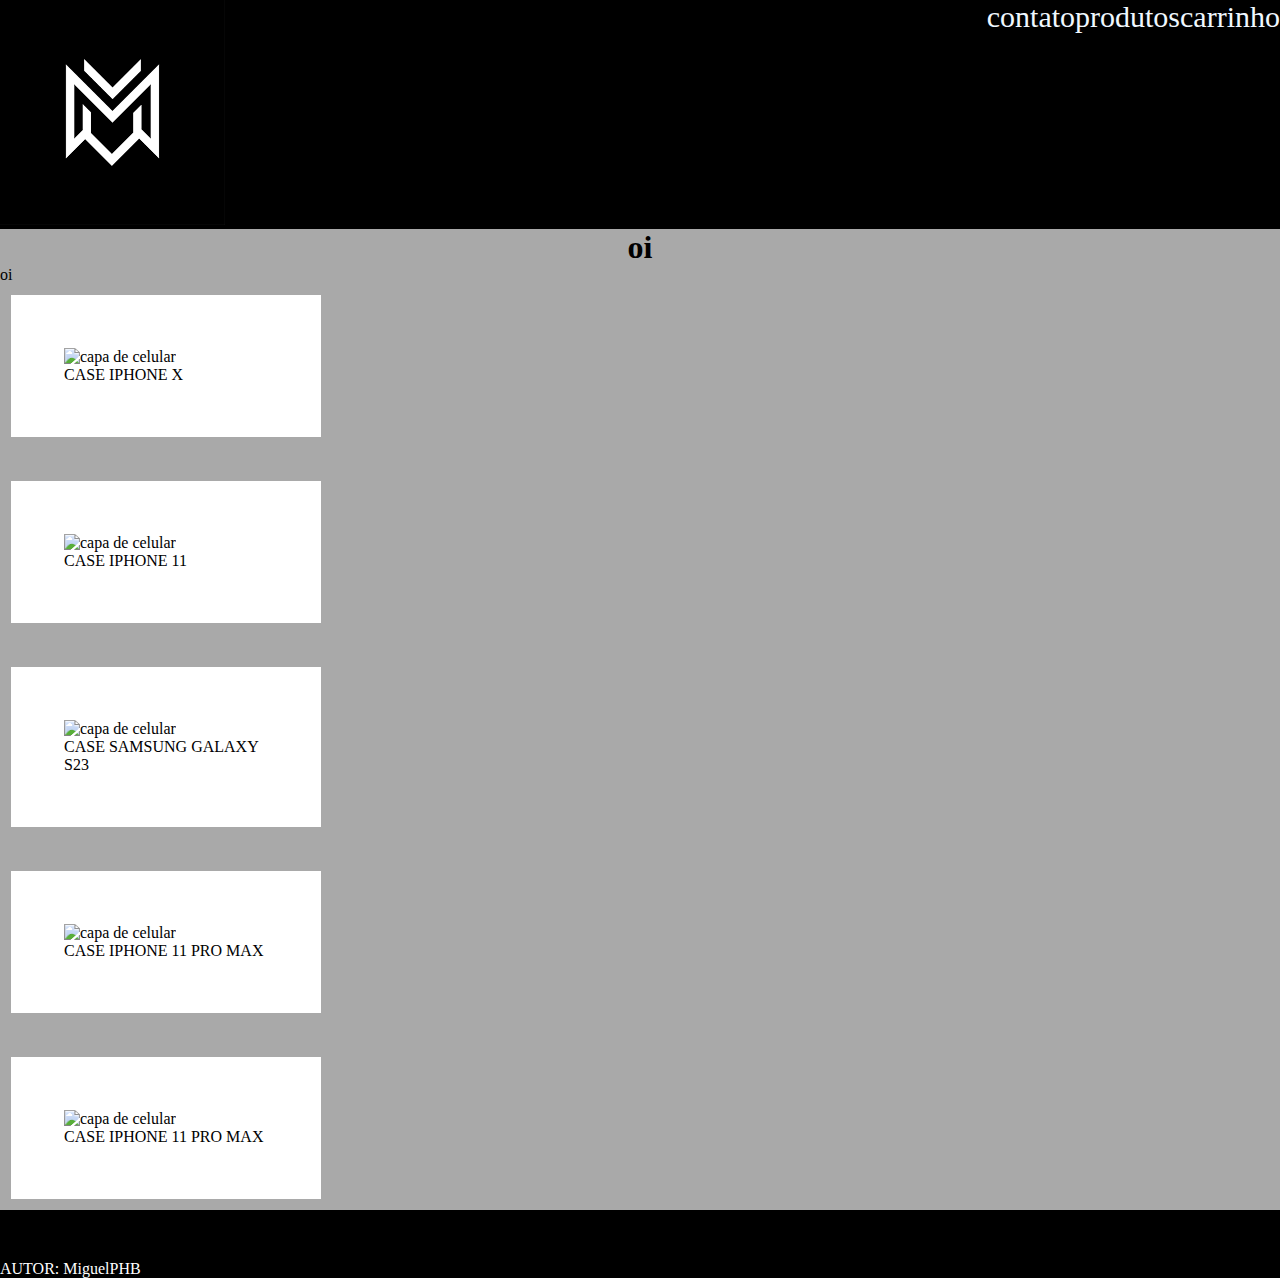
==== index.html @ 0b6e2592 "Varias Atualizações no Site" ====
<!DOCTYPE html>
<html lang="en">
<head>
    <meta charset="UTF-8">
    <meta name="viewport" content="width=device-width, initial-scale=1.0">
    <link rel="stylesheet" href="estilo.css">
    <title>sem rumo</title>
</head>
<body>
   <header class="cabecalho">
    <nav class="navegacao">
    <a href="index.html"><img src="logo.png" alt="logo da loja"></a>

    <ul class="menu">
        <li ><a href="contato.html">contato</li></a>
        <li><a href="produtos.html">produtos</li></a>
        <li><a href="carrinho.html">carrinho</li></a>
    </ul>
    </nav>
   </header>
   <main>
    <h1 class="titulo">oi</h1>
    <p>oi</p>

    <div class="grade">
    <article class="produto">
        <img src="capa1.jpg" alt="capa de celular">
        <p>CASE IPHONE X</p>       
    </article>   

    <article class="produto">
        <img src="capa2.webp" alt="capa de celular">
        <p>CASE IPHONE 11</p>   
    </article>   

    <article class="produto">
        <img src="capa3.webp" alt="capa de celular">
        <p>CASE SAMSUNG GALAXY S23</p>   
    </article>   

    <article class="produto">
        <img src="capa4.png" alt="capa de celular"> 
        <p>CASE IPHONE 11 PRO MAX</p>     
    </article>

    <article class="produto">
        <img src="capa5.jpg" alt="capa de celular">
        <p>CASE IPHONE 11 PRO MAX</p>      
    </article>
    </div>
   </main>
   <footer class="rodape">
    <p>AUTOR: MiguelPHB </p>
   </footer>
</body>
</html>
---- estilo.css ----
*{
    box-sizing: border-box;
    margin: 0;
}
body{
    background-color: darkgray;
}
/* MOD - CABEÇALHO*/
.cabecalho{
    background-color: rgb(0, 0, 0);
}
/* MOD - NAVEGAÇÃO*/
.navegacao{
    margin-right: auto;
    display: flex;
}
/* MOD - LISTA*/
ul{
    list-style: none;
    margin-left: auto;
    font-size: 30px;
    display: flex;
}
ul a{
    text-decoration: none;
    color: aliceblue;
}
/* MOD - TITULO*/
.titulo{
    text-align: center;
}
/* MOD - MENU*/

/* MOD - MAIN*/

/* MOD - GRADE*/
.grade{
    display: grid;
    gap: 22px;
}
.grade img{
    width: 100%;
}
/* MOD - PRODUTOS*/
.produto{
    padding: 53px;
    background-color: #ffffff;
    margin-left: auto;
    margin-right: auto;
    width: 310px;
    margin: 11px;
    
}
.produto:hover{
    background-color: rgb(209, 209, 209);
}
/* MOD - RODAPE*/
.rodape{
    background-color: black;
    color: white;
    padding-top: 50px;
}
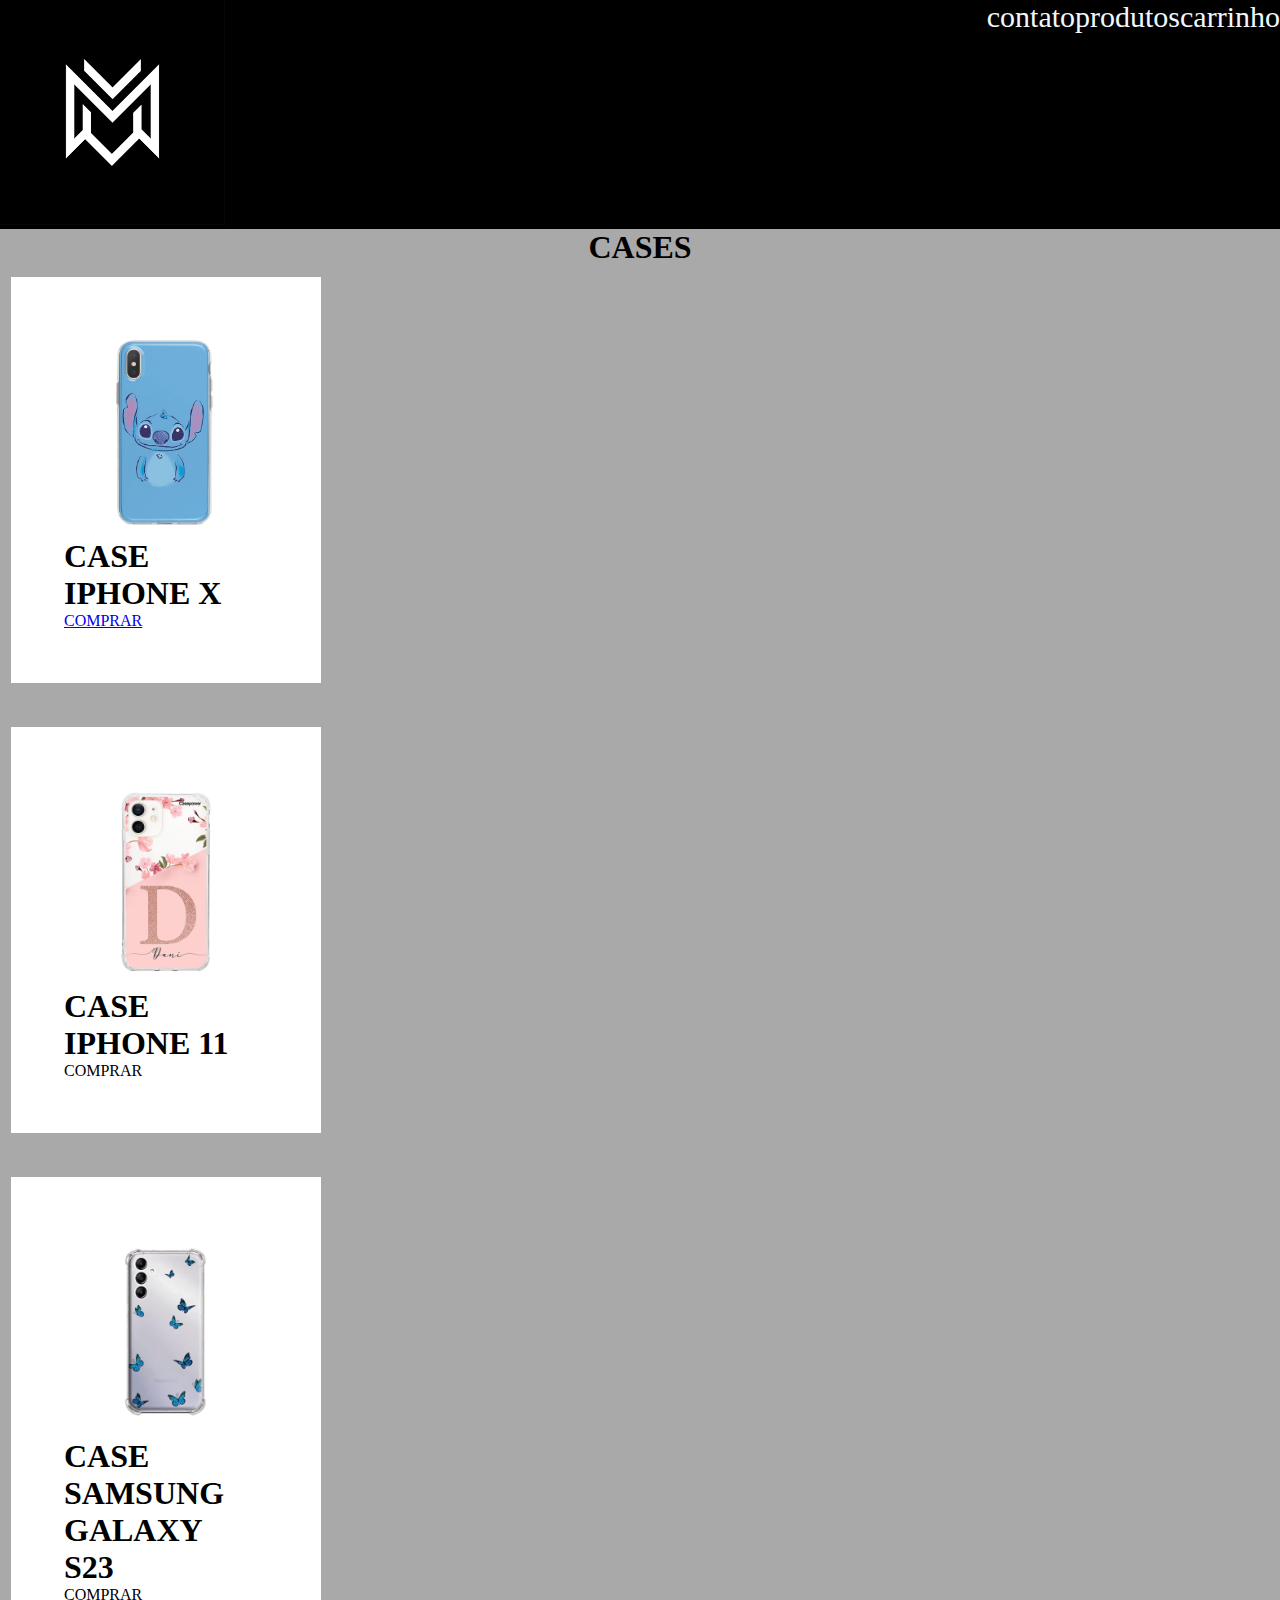
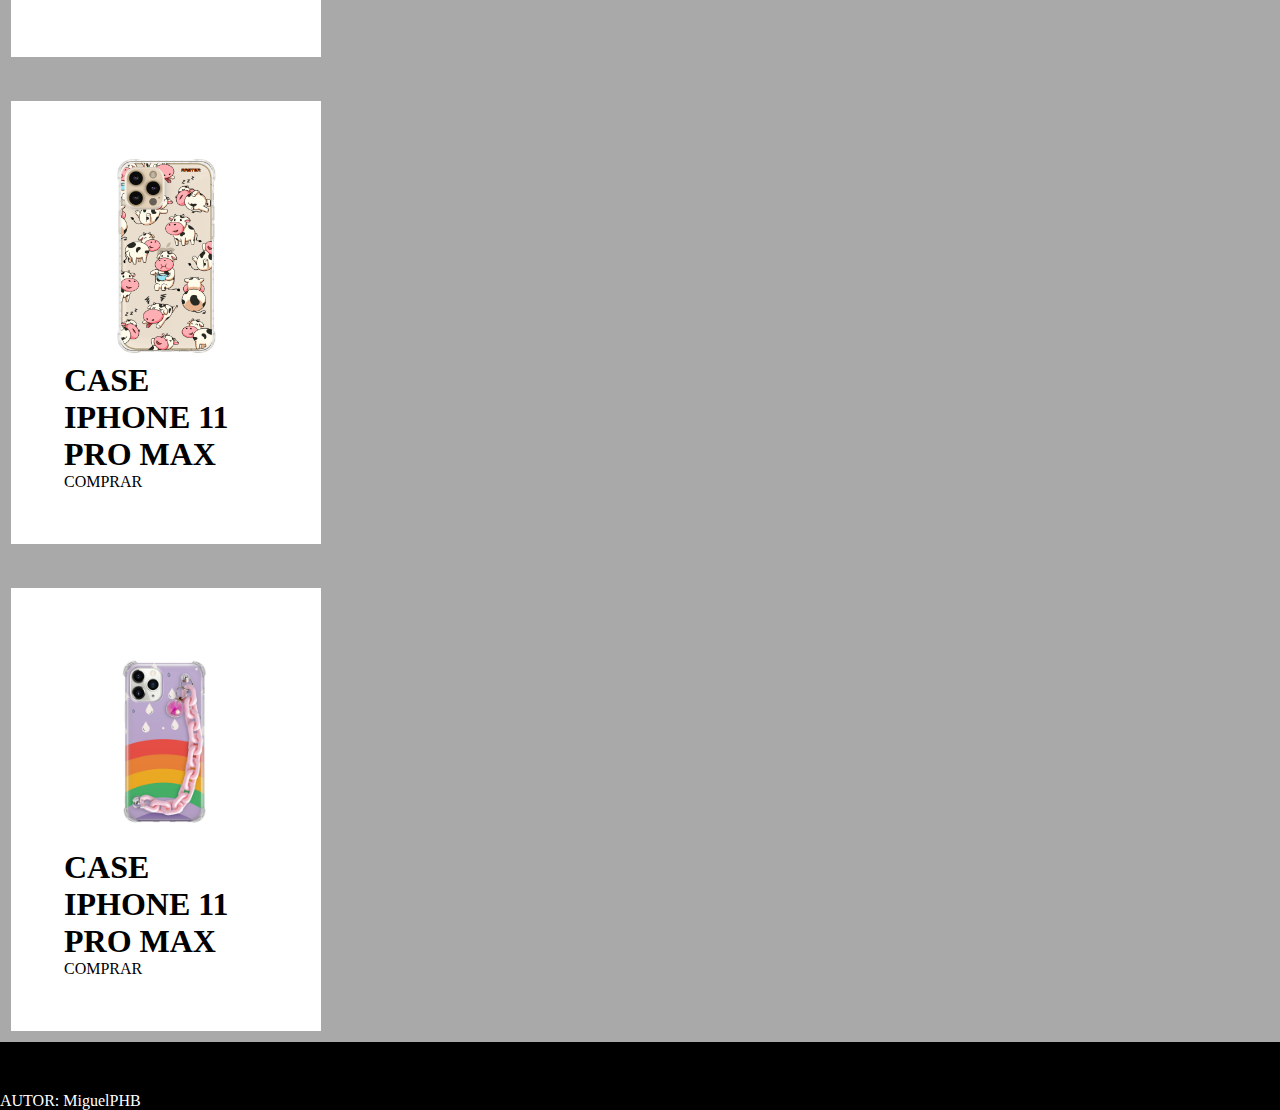
==== commit 9cb80aa3: "Adição de Novo Site" ====
--- a/index.html
+++ b/index.html
@@ -19,33 +19,37 @@
     </nav>
    </header>
    <main>
-    <h1 class="titulo">oi</h1>
-    <p>oi</p>
+    <h1 class="titulo">CASES</h1>
 
     <div class="grade">
     <article class="produto">
-        <img src="capa1.jpg" alt="capa de celular">
-        <p>CASE IPHONE X</p>       
+        <img src="capa01.png" alt="case iphone X">
+        <h1>CASE IPHONE X</h1> 
+        <a href="celular01.html"><p class="botao">COMPRAR</p></a>      
     </article>   
 
     <article class="produto">
-        <img src="capa2.webp" alt="capa de celular">
-        <p>CASE IPHONE 11</p>   
+        <img src="capa02.png" alt="case iphone 11">
+        <h1>CASE IPHONE 11</h1>  
+        <p class="botao">COMPRAR</p> 
     </article>   
 
     <article class="produto">
-        <img src="capa3.webp" alt="capa de celular">
-        <p>CASE SAMSUNG GALAXY S23</p>   
+        <img src="capa03.png" alt="case samsung galaxy s23">
+        <h1>CASE SAMSUNG <br> GALAXY <br>S23</h1> 
+        <p class="botao">COMPRAR</p>  
     </article>   
 
     <article class="produto">
-        <img src="capa4.png" alt="capa de celular"> 
-        <p>CASE IPHONE 11 PRO MAX</p>     
+        <img src="capa04.png" alt="case iphone 11 pro max"> 
+        <h1>CASE IPHONE 11 PRO MAX</h1>   
+        <p class="botao">COMPRAR</p>  
     </article>
 
     <article class="produto">
-        <img src="capa5.jpg" alt="capa de celular">
-        <p>CASE IPHONE 11 PRO MAX</p>      
+        <img src="capa05.png" alt="case iphone 11 pro max">
+        <h1>CASE IPHONE 11 PRO MAX</h1>   
+        <p class="botao">COMPRAR</p>   
     </article>
     </div>
    </main>
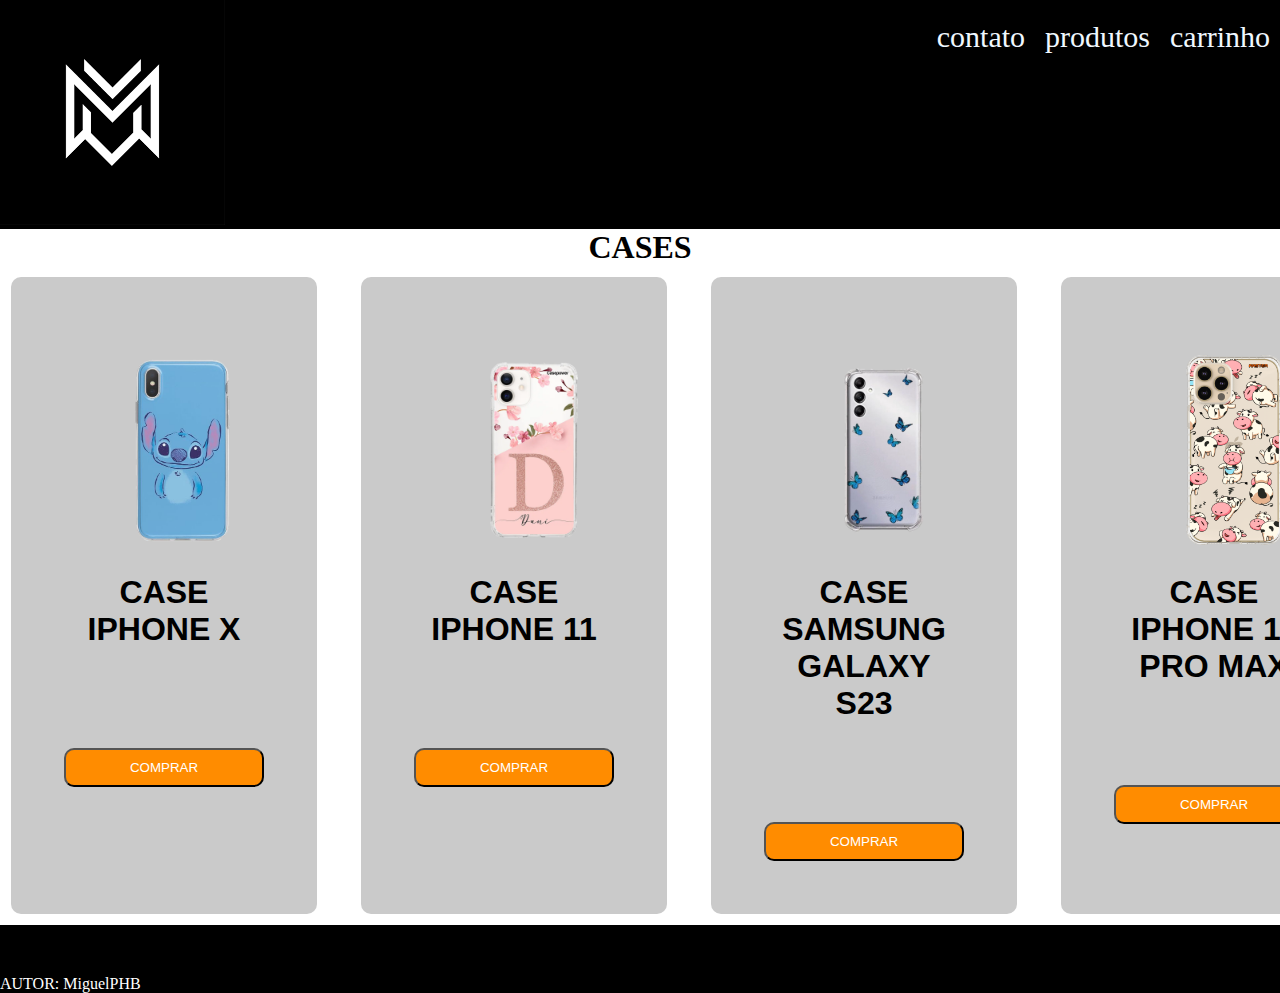
==== commit 4b3abb18: "Atualização nos div's" ====
--- a/index.html
+++ b/index.html
@@ -9,49 +9,53 @@
 <body>
    <header class="cabecalho">
     <nav class="navegacao">
+        <div class="bloco">
     <a href="index.html"><img src="logo.png" alt="logo da loja"></a>
-
+        </div>
     <ul class="menu">
         <li ><a href="contato.html">contato</li></a>
         <li><a href="produtos.html">produtos</li></a>
         <li><a href="carrinho.html">carrinho</li></a>
     </ul>
-    </nav>
-   </header>
-   <main>
+</nav>
+</header>
+<main>
+    
     <h1 class="titulo">CASES</h1>
+       
+    <div class="grid-container">
+        <div class="produto">
+            <img src="capa01.png" alt="case iphone X">
+            <h1>CASE IPHONE X</h1> 
+            <a href="celular01.html"><button class="botao">COMPRAR</button></a>      
+        </div>   
 
-    <div class="grade">
-    <article class="produto">
-        <img src="capa01.png" alt="case iphone X">
-        <h1>CASE IPHONE X</h1> 
-        <a href="celular01.html"><p class="botao">COMPRAR</p></a>      
-    </article>   
+        <div class="produto">
+            <img src="capa02.png" alt="case iphone 11">
+            <h1>CASE IPHONE 11</h1>  
+            <button class="botao">COMPRAR</button> 
+        </div>   
 
-    <article class="produto">
-        <img src="capa02.png" alt="case iphone 11">
-        <h1>CASE IPHONE 11</h1>  
-        <p class="botao">COMPRAR</p> 
-    </article>   
+        <div class="produto">
+            <img src="capa03.png" alt="case samsung galaxy s23">
+            <h1>CASE SAMSUNG <br> GALAXY <br>S23</h1> 
+            <button class="botao">COMPRAR</button>  
+        </div>   
 
-    <article class="produto">
-        <img src="capa03.png" alt="case samsung galaxy s23">
-        <h1>CASE SAMSUNG <br> GALAXY <br>S23</h1> 
-        <p class="botao">COMPRAR</p>  
-    </article>   
+        <div class="produto">
+            <img src="capa04.png" alt="case iphone 11 pro max"> 
+            <h1>CASE IPHONE 11 PRO MAX</h1>   
+            <button class="botao">COMPRAR</button>  
+        </div>
 
-    <article class="produto">
-        <img src="capa04.png" alt="case iphone 11 pro max"> 
-        <h1>CASE IPHONE 11 PRO MAX</h1>   
-        <p class="botao">COMPRAR</p>  
-    </article>
+        <div class="produto">
+            <img src="capa05.png" alt="case iphone 11 pro max">
+            <h1>CASE IPHONE 11 PRO MAX</h1>   
+            <button class="botao">COMPRAR</button>   
+        </div>
 
-    <article class="produto">
-        <img src="capa05.png" alt="case iphone 11 pro max">
-        <h1>CASE IPHONE 11 PRO MAX</h1>   
-        <p class="botao">COMPRAR</p>   
-    </article>
     </div>
+
    </main>
    <footer class="rodape">
     <p>AUTOR: MiguelPHB </p>
--- a/estilo.css
+++ b/estilo.css
@@ -3,7 +3,11 @@
     margin: 0;
 }
 body{
-    background-color: darkgray;
+    background-color: rgb(255, 255, 255);
+}
+/* MOD - BLOCO */
+.bloco{
+    text-align: center;
 }
 /* MOD - CABEÇALHO*/
 .cabecalho{
@@ -20,10 +24,18 @@
     margin-left: auto;
     font-size: 30px;
     display: flex;
+    margin-top: 20px;
 }
 ul a{
     text-decoration: none;
     color: aliceblue;
+    margin: 10px;
+
+}
+ul a:hover{
+    background-color: #91919127;
+    border-radius: 5px;
+    padding: 10px;
 }
 /* MOD - TITULO*/
 .titulo{
@@ -34,25 +46,50 @@
 /* MOD - MAIN*/
 
 /* MOD - GRADE*/
-.grade{
+.grid-container{
     display: grid;
     gap: 22px;
+    grid-template-columns: repeat(auto-fill, minmax(320px,1fr));
+    display:flex;
 }
-.grade img{
+.produto img{
     width: 100%;
+    margin:20px;
 }
 /* MOD - PRODUTOS*/
 .produto{
     padding: 53px;
-    background-color: #ffffff;
+    background-color: #cacaca;
     margin-left: auto;
     margin-right: auto;
     width: 310px;
     margin: 11px;
-    
+    border-radius: 10px;   
+    font-family:Impact, Haettenschweiler, 'Arial Narrow Bold', sans-serif;
+    text-align: center;
 }
 .produto:hover{
-    background-color: rgb(209, 209, 209);
+    border-color: rgb(22, 22, 22);
+    border-style:solid;
+}
+.produto a{
+    text-decoration: none;
+}
+.produto h1{
+    width: 100%;
+}
+/* MOD - BOTÃO*/
+.botao{
+    background-color: darkorange;
+    margin-top:50%;
+    border-radius: 10px;
+    color:white;
+    align-items: center;
+    width: 200px;
+    padding: 10px;
+}
+.botao:hover{
+    background-color: rgb(185, 102, 0);
 }
 /* MOD - RODAPE*/
 .rodape{
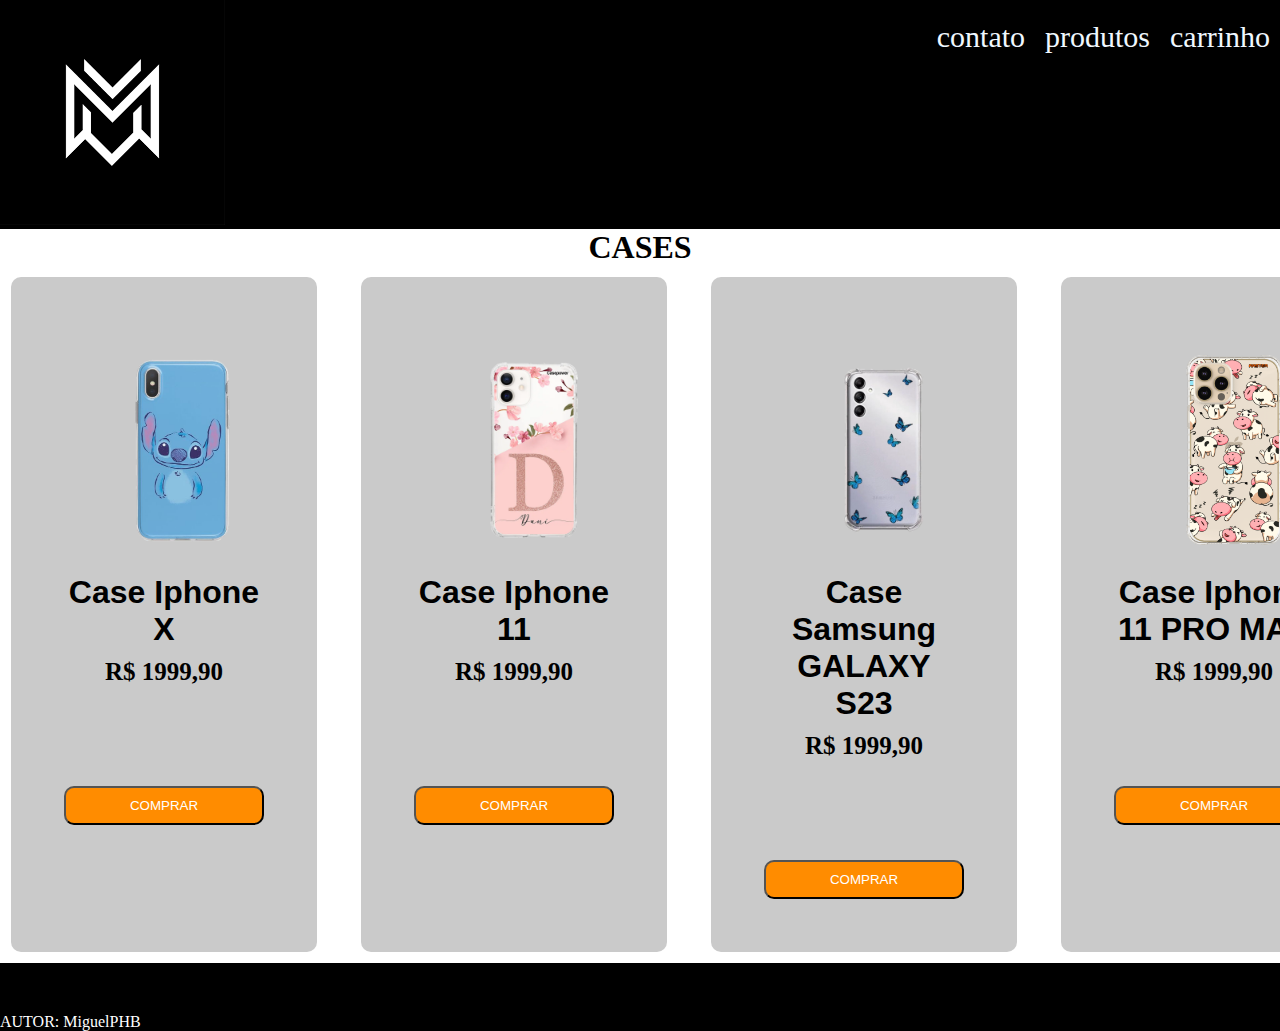
==== commit 388264cb: "atualização nos botões" ====
--- a/index.html
+++ b/index.html
@@ -26,31 +26,36 @@
     <div class="grid-container">
         <div class="produto">
             <img src="capa01.png" alt="case iphone X">
-            <h1>CASE IPHONE X</h1> 
+            <h1>Case Iphone X</h1>
+            <strong><p>R$ 1999,90</p></strong> 
             <a href="celular01.html"><button class="botao">COMPRAR</button></a>      
         </div>   
 
         <div class="produto">
             <img src="capa02.png" alt="case iphone 11">
-            <h1>CASE IPHONE 11</h1>  
+            <h1>Case Iphone 11</h1>
+            <strong><p>R$ 1999,90</p></strong>
             <button class="botao">COMPRAR</button> 
         </div>   
 
         <div class="produto">
             <img src="capa03.png" alt="case samsung galaxy s23">
-            <h1>CASE SAMSUNG <br> GALAXY <br>S23</h1> 
+            <h1>Case Samsung <br> GALAXY <br>S23</h1> 
+            <strong><p>R$ 1999,90</p></strong>
             <button class="botao">COMPRAR</button>  
         </div>   
 
         <div class="produto">
             <img src="capa04.png" alt="case iphone 11 pro max"> 
-            <h1>CASE IPHONE 11 PRO MAX</h1>   
+            <h1>Case Iphone 11 PRO MAX</h1>  
+            <strong><p>R$ 1999,90</p></strong> 
             <button class="botao">COMPRAR</button>  
         </div>
 
         <div class="produto">
             <img src="capa05.png" alt="case iphone 11 pro max">
-            <h1>CASE IPHONE 11 PRO MAX</h1>   
+            <h1>Case Iphone 11 PRO MAX</h1>
+            <strong><p>R$ 1999,90</p></strong>
             <button class="botao">COMPRAR</button>   
         </div>
 
--- a/estilo.css
+++ b/estilo.css
@@ -65,7 +65,7 @@
     width: 310px;
     margin: 11px;
     border-radius: 10px;   
-    font-family:Impact, Haettenschweiler, 'Arial Narrow Bold', sans-serif;
+    font-family: Arial, Verdana, Helvética;
     text-align: center;
 }
 .produto:hover{
@@ -77,6 +77,11 @@
 }
 .produto h1{
     width: 100%;
+}
+.produto p{
+    font-family: 'Times New Roman', Times, serif;
+    font-size: 25px;
+    margin-top: 10px;
 }
 /* MOD - BOTÃO*/
 .botao{
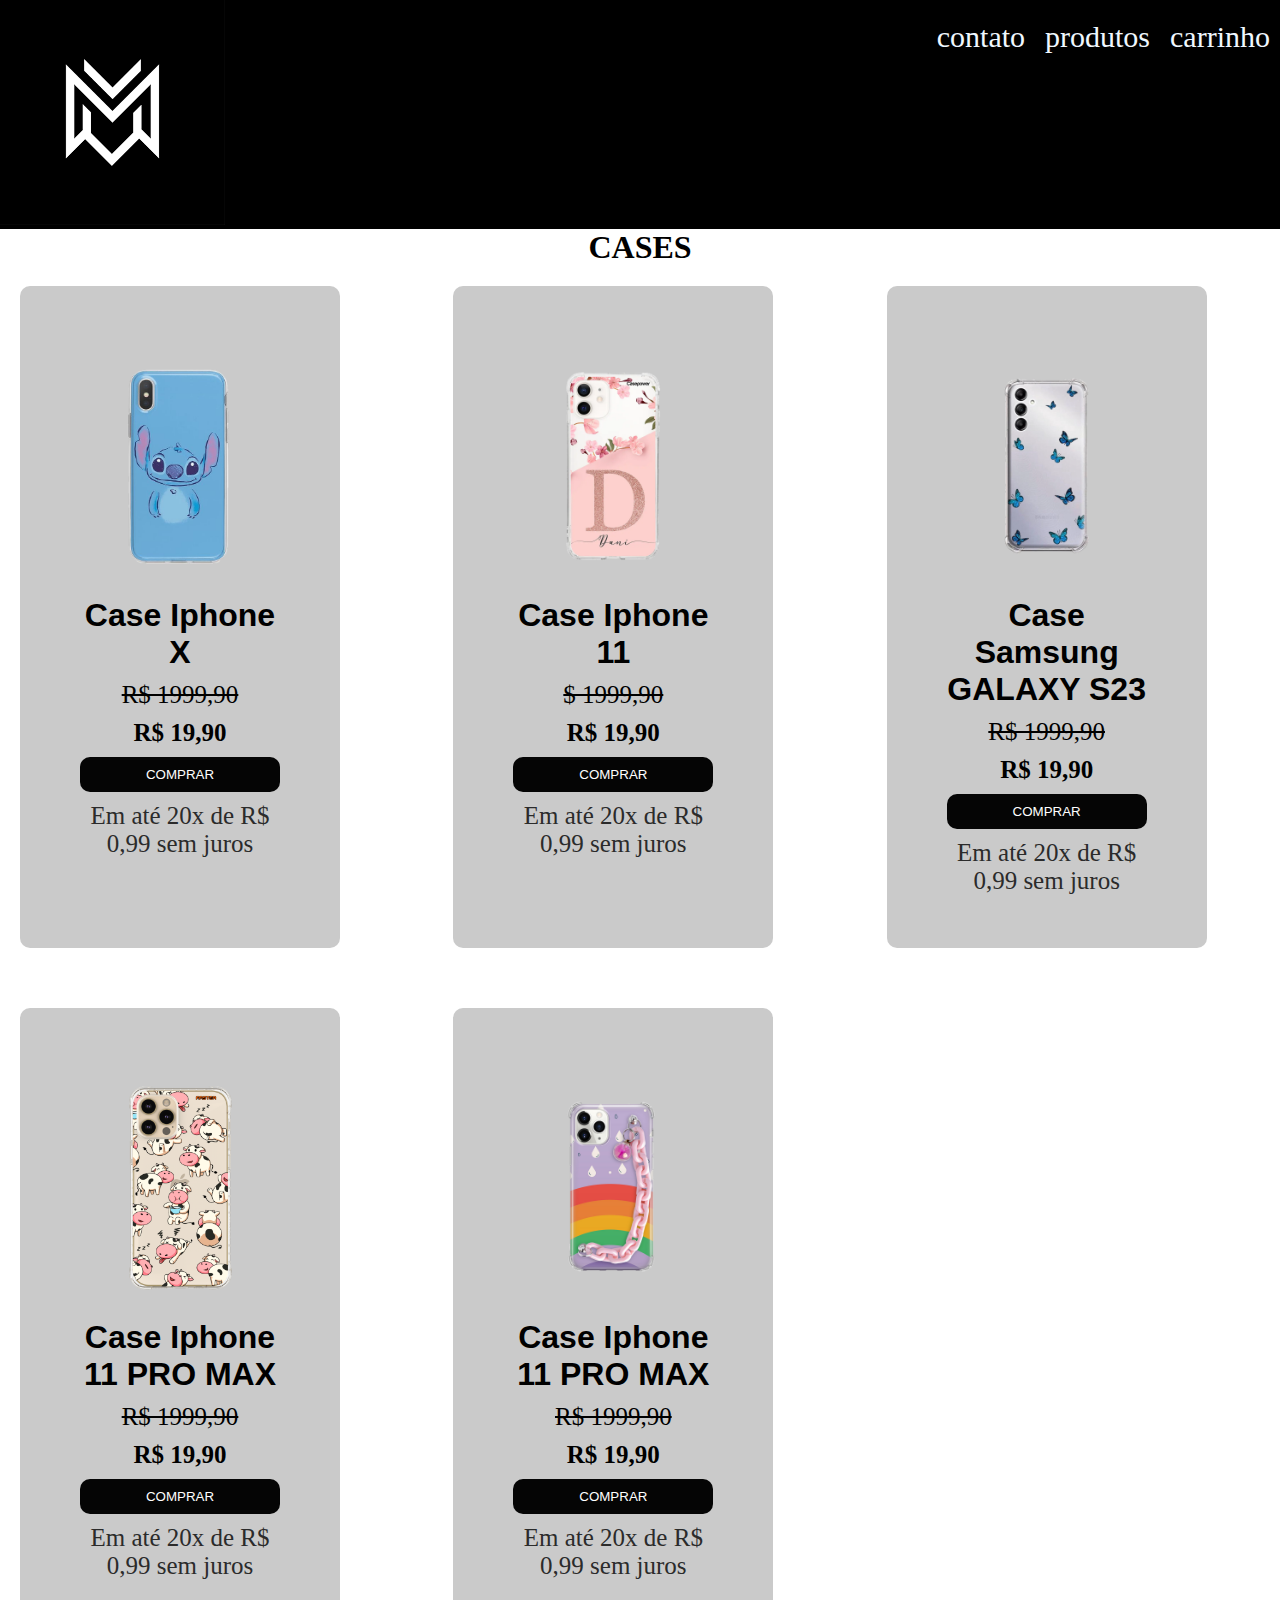
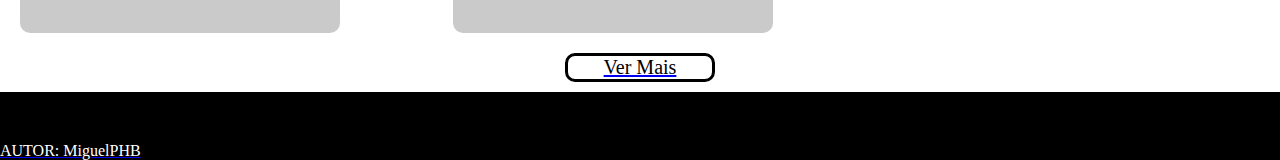
==== commit 85066452: "Atualização nos preços e botões" ====
--- a/index.html
+++ b/index.html
@@ -27,40 +27,52 @@
         <div class="produto">
             <img src="capa01.png" alt="case iphone X">
             <h1>Case Iphone X</h1>
-            <strong><p>R$ 1999,90</p></strong> 
-            <a href="celular01.html"><button class="botao">COMPRAR</button></a>      
+            <p class="corte"><s>R$ 1999,90</s></p>
+            <p><strong>R$ 19,90</strong></p> 
+            <a href="celular01.html"><button class="botao">COMPRAR</button></a>   
+            <p class="cartao">Em até 20x de R$ 0,99 sem juros</p>      
         </div>   
 
         <div class="produto">
             <img src="capa02.png" alt="case iphone 11">
             <h1>Case Iphone 11</h1>
-            <strong><p>R$ 1999,90</p></strong>
-            <button class="botao">COMPRAR</button> 
+            <p class="corte"><s>$ 1999,90</s></p>
+            <p><strong>R$ 19,90</strong></p>
+            <button class="botao">COMPRAR</button>   
+            <p class="cartao">Em até 20x de R$ 0,99 sem juros</p> 
         </div>   
 
         <div class="produto">
             <img src="capa03.png" alt="case samsung galaxy s23">
-            <h1>Case Samsung <br> GALAXY <br>S23</h1> 
-            <strong><p>R$ 1999,90</p></strong>
-            <button class="botao">COMPRAR</button>  
+            <h1>Case Samsung GALAXY S23</h1> 
+            <p class="corte"><s>R$ 1999,90</s></p>
+            <p><strong>R$ 19,90</strong></p>
+            <button class="botao">COMPRAR</button>   
+            <p class="cartao">Em até 20x de R$ 0,99 sem juros</p>  
         </div>   
 
         <div class="produto">
             <img src="capa04.png" alt="case iphone 11 pro max"> 
             <h1>Case Iphone 11 PRO MAX</h1>  
-            <strong><p>R$ 1999,90</p></strong> 
-            <button class="botao">COMPRAR</button>  
+            <p class="corte"><s>R$ 1999,90</s></p>
+            <p><strong>R$ 19,90</strong></p> 
+            <button class="botao">COMPRAR</button>   
+            <p class="cartao">Em até 20x de R$ 0,99 sem juros</p>  
         </div>
 
         <div class="produto">
             <img src="capa05.png" alt="case iphone 11 pro max">
             <h1>Case Iphone 11 PRO MAX</h1>
-            <strong><p>R$ 1999,90</p></strong>
+            <p class="corte"><s>R$ 1999,90</s></p>
+            <p><strong>R$ 19,90</strong></p>
             <button class="botao">COMPRAR</button>   
+            <p class="cartao">Em até 20x de R$ 0,99 sem juros</p>   
         </div>
 
+
+
     </div>
-
+        <a href="produtos.html"><p class="vm">Ver Mais</p>
    </main>
    <footer class="rodape">
     <p>AUTOR: MiguelPHB </p>
--- a/estilo.css
+++ b/estilo.css
@@ -48,22 +48,18 @@
 /* MOD - GRADE*/
 .grid-container{
     display: grid;
-    gap: 22px;
+    gap: 20px;
     grid-template-columns: repeat(auto-fill, minmax(320px,1fr));
-    display:flex;
 }
-.produto img{
-    width: 100%;
-    margin:20px;
-}
+
 /* MOD - PRODUTOS*/
 .produto{
     padding: 53px;
     background-color: #cacaca;
     margin-left: auto;
     margin-right: auto;
-    width: 310px;
-    margin: 11px;
+    width: 320px;
+    margin: 20px;
     border-radius: 10px;   
     font-family: Arial, Verdana, Helvética;
     text-align: center;
@@ -79,22 +75,54 @@
     width: 100%;
 }
 .produto p{
-    font-family: 'Times New Roman', Times, serif;
+    font-family: futura; 
     font-size: 25px;
     margin-top: 10px;
 }
+.corte{
+    border-radius: 10px;
+}
+.produto img{
+    width: 100%;
+    margin:20px;
+    margin-left: auto;
+    margin-right: auto;
+}
+.cartao{
+    color: rgb(43, 43, 43);
+    font-size: 5px;
+}
+/* MOD - VERMAIS*/
+.vm{
+text-align: center;
+background-color: rgb(255, 255, 255);
+color: rgb(0, 0, 0);
+border-radius: 10px;
+font-size: 20px;
+font-family: 'Times New Roman', Times, serif;
+margin-left: auto;
+margin-right: auto;
+width: 150px;
+margin-bottom: 10px;
+border-style: solid;
+}
+.vm :hover{
+    background-color: rgb(54, 54, 54);
+}
 /* MOD - BOTÃO*/
 .botao{
-    background-color: darkorange;
-    margin-top:50%;
+    background-color: rgb(5, 5, 5);
     border-radius: 10px;
     color:white;
-    align-items: center;
+    margin-left: auto;
+    margin-right: auto;
     width: 200px;
+    margin-top: 10px;
     padding: 10px;
+    border: 0;
 }
 .botao:hover{
-    background-color: rgb(185, 102, 0);
+    background-color: rgb(68, 68, 68);
 }
 /* MOD - RODAPE*/
 .rodape{
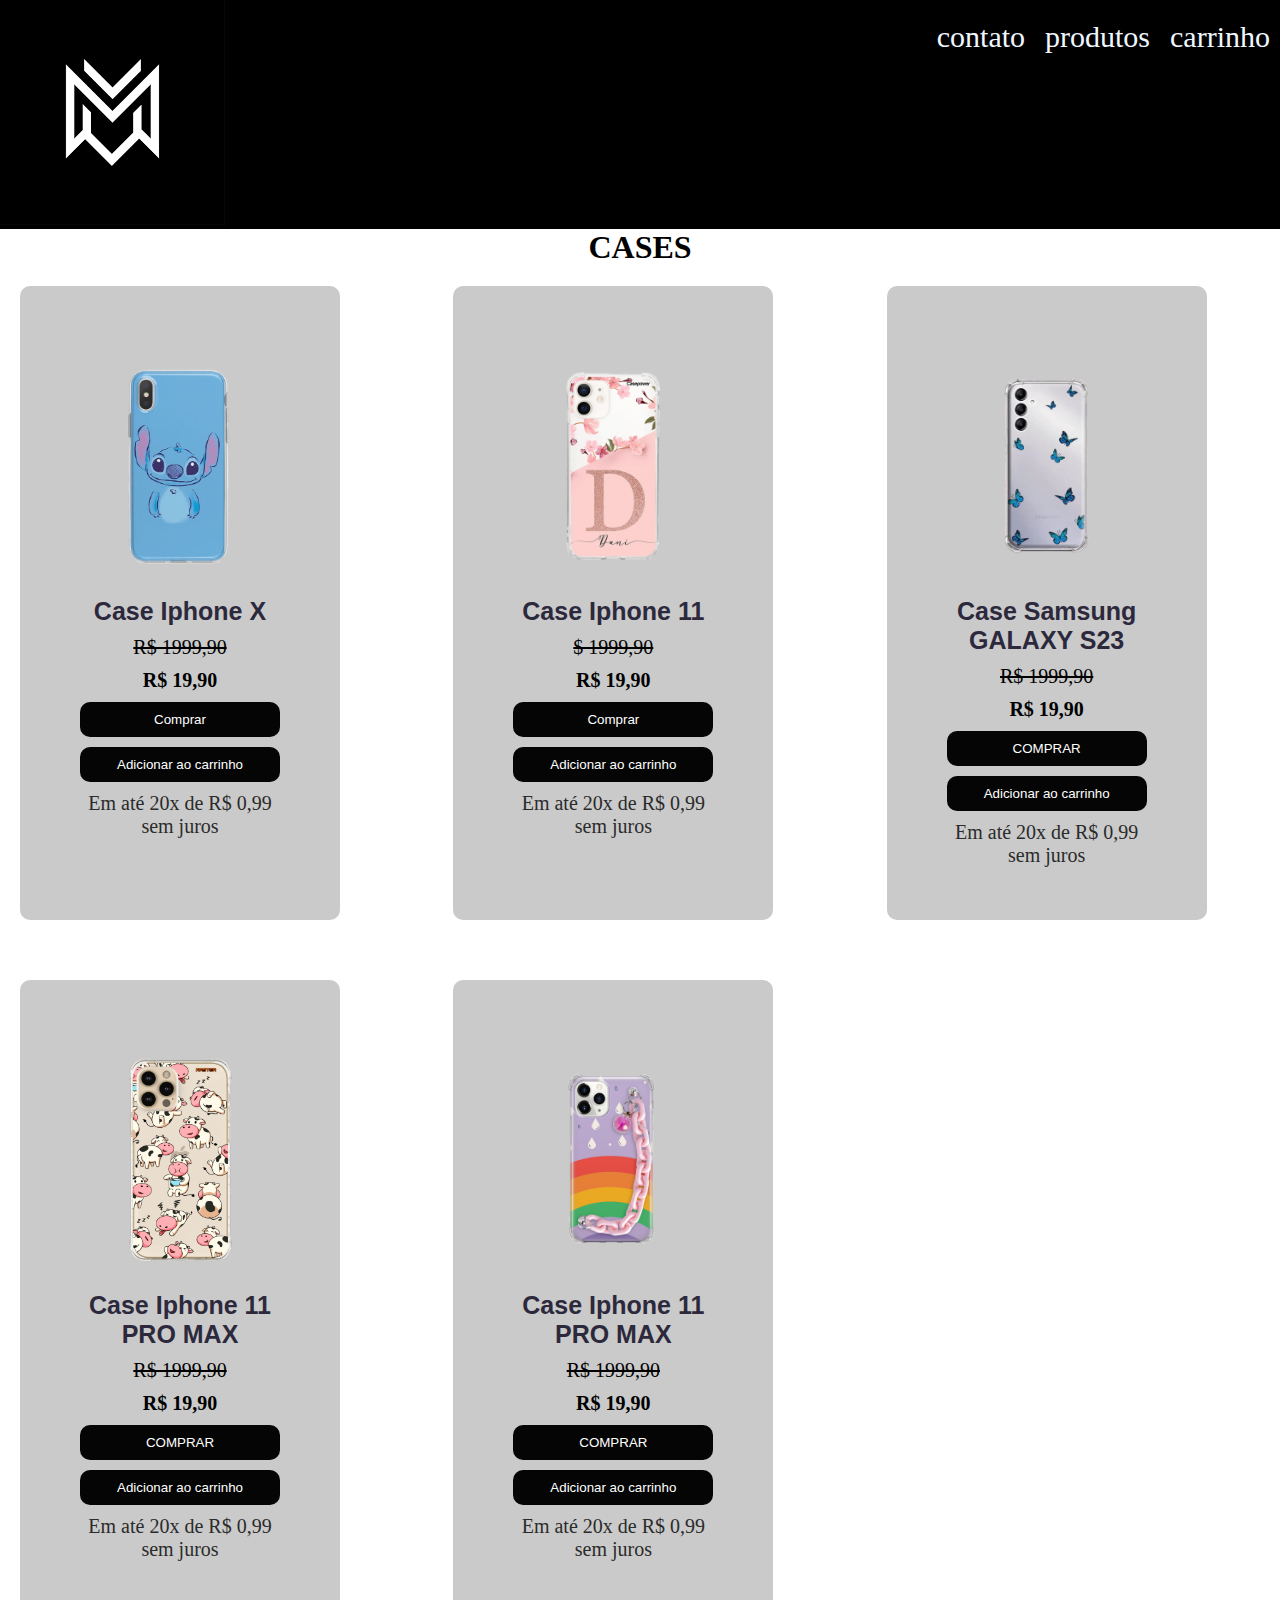
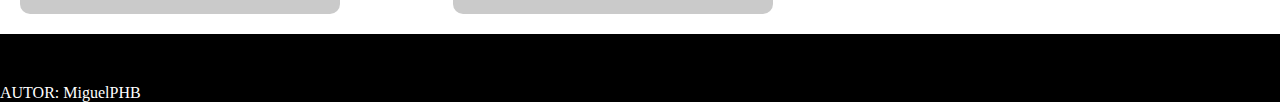
==== commit 5f73617f: "atualização nos contatos e na compra" ====
--- a/index.html
+++ b/index.html
@@ -29,7 +29,8 @@
             <h1>Case Iphone X</h1>
             <p class="corte"><s>R$ 1999,90</s></p>
             <p><strong>R$ 19,90</strong></p> 
-            <a href="celular01.html"><button class="botao">COMPRAR</button></a>   
+            <a href="celular01.html"><button class="botao">Comprar</button></a>   
+            <button class="botao">Adicionar ao carrinho</button>
             <p class="cartao">Em até 20x de R$ 0,99 sem juros</p>      
         </div>   
 
@@ -38,7 +39,8 @@
             <h1>Case Iphone 11</h1>
             <p class="corte"><s>$ 1999,90</s></p>
             <p><strong>R$ 19,90</strong></p>
-            <button class="botao">COMPRAR</button>   
+            <button class="botao">Comprar</button> 
+            <button class="botao">Adicionar ao carrinho</button>  
             <p class="cartao">Em até 20x de R$ 0,99 sem juros</p> 
         </div>   
 
@@ -47,7 +49,8 @@
             <h1>Case Samsung GALAXY S23</h1> 
             <p class="corte"><s>R$ 1999,90</s></p>
             <p><strong>R$ 19,90</strong></p>
-            <button class="botao">COMPRAR</button>   
+            <button class="botao">COMPRAR</button>
+            <button class="botao">Adicionar ao carrinho</button>   
             <p class="cartao">Em até 20x de R$ 0,99 sem juros</p>  
         </div>   
 
@@ -56,7 +59,8 @@
             <h1>Case Iphone 11 PRO MAX</h1>  
             <p class="corte"><s>R$ 1999,90</s></p>
             <p><strong>R$ 19,90</strong></p> 
-            <button class="botao">COMPRAR</button>   
+            <button class="botao">COMPRAR</button>
+            <button class="botao">Adicionar ao carrinho</button>   
             <p class="cartao">Em até 20x de R$ 0,99 sem juros</p>  
         </div>
 
@@ -65,14 +69,15 @@
             <h1>Case Iphone 11 PRO MAX</h1>
             <p class="corte"><s>R$ 1999,90</s></p>
             <p><strong>R$ 19,90</strong></p>
-            <button class="botao">COMPRAR</button>   
+            <button class="botao">COMPRAR</button>  
+            <button class="botao">Adicionar ao carrinho</button> 
             <p class="cartao">Em até 20x de R$ 0,99 sem juros</p>   
         </div>
 
 
 
     </div>
-        <a href="produtos.html"><p class="vm">Ver Mais</p>
+        <!--<a href="produtos.html"><p class="vm">Ver Mais</p>-->
    </main>
    <footer class="rodape">
     <p>AUTOR: MiguelPHB </p>
--- a/estilo.css
+++ b/estilo.css
@@ -65,18 +65,21 @@
     text-align: center;
 }
 .produto:hover{
-    border-color: rgb(22, 22, 22);
+    border-color: rgb(87, 87, 87);
     border-style:solid;
 }
 .produto a{
     text-decoration: none;
 }
 .produto h1{
-    width: 100%;
+    font-size: 25px;
+    font-family:Verdana, Geneva, Tahoma, sans-serif;
+    color: #2d293d;
 }
+/*'Trebuchet MS'*/
 .produto p{
     font-family: futura; 
-    font-size: 25px;
+    font-size: 20px;
     margin-top: 10px;
 }
 .corte{
@@ -93,7 +96,7 @@
     font-size: 5px;
 }
 /* MOD - VERMAIS*/
-.vm{
+/*.vm{
 text-align: center;
 background-color: rgb(255, 255, 255);
 color: rgb(0, 0, 0);
@@ -108,7 +111,7 @@
 }
 .vm :hover{
     background-color: rgb(54, 54, 54);
-}
+}*/
 /* MOD - BOTÃO*/
 .botao{
     background-color: rgb(5, 5, 5);
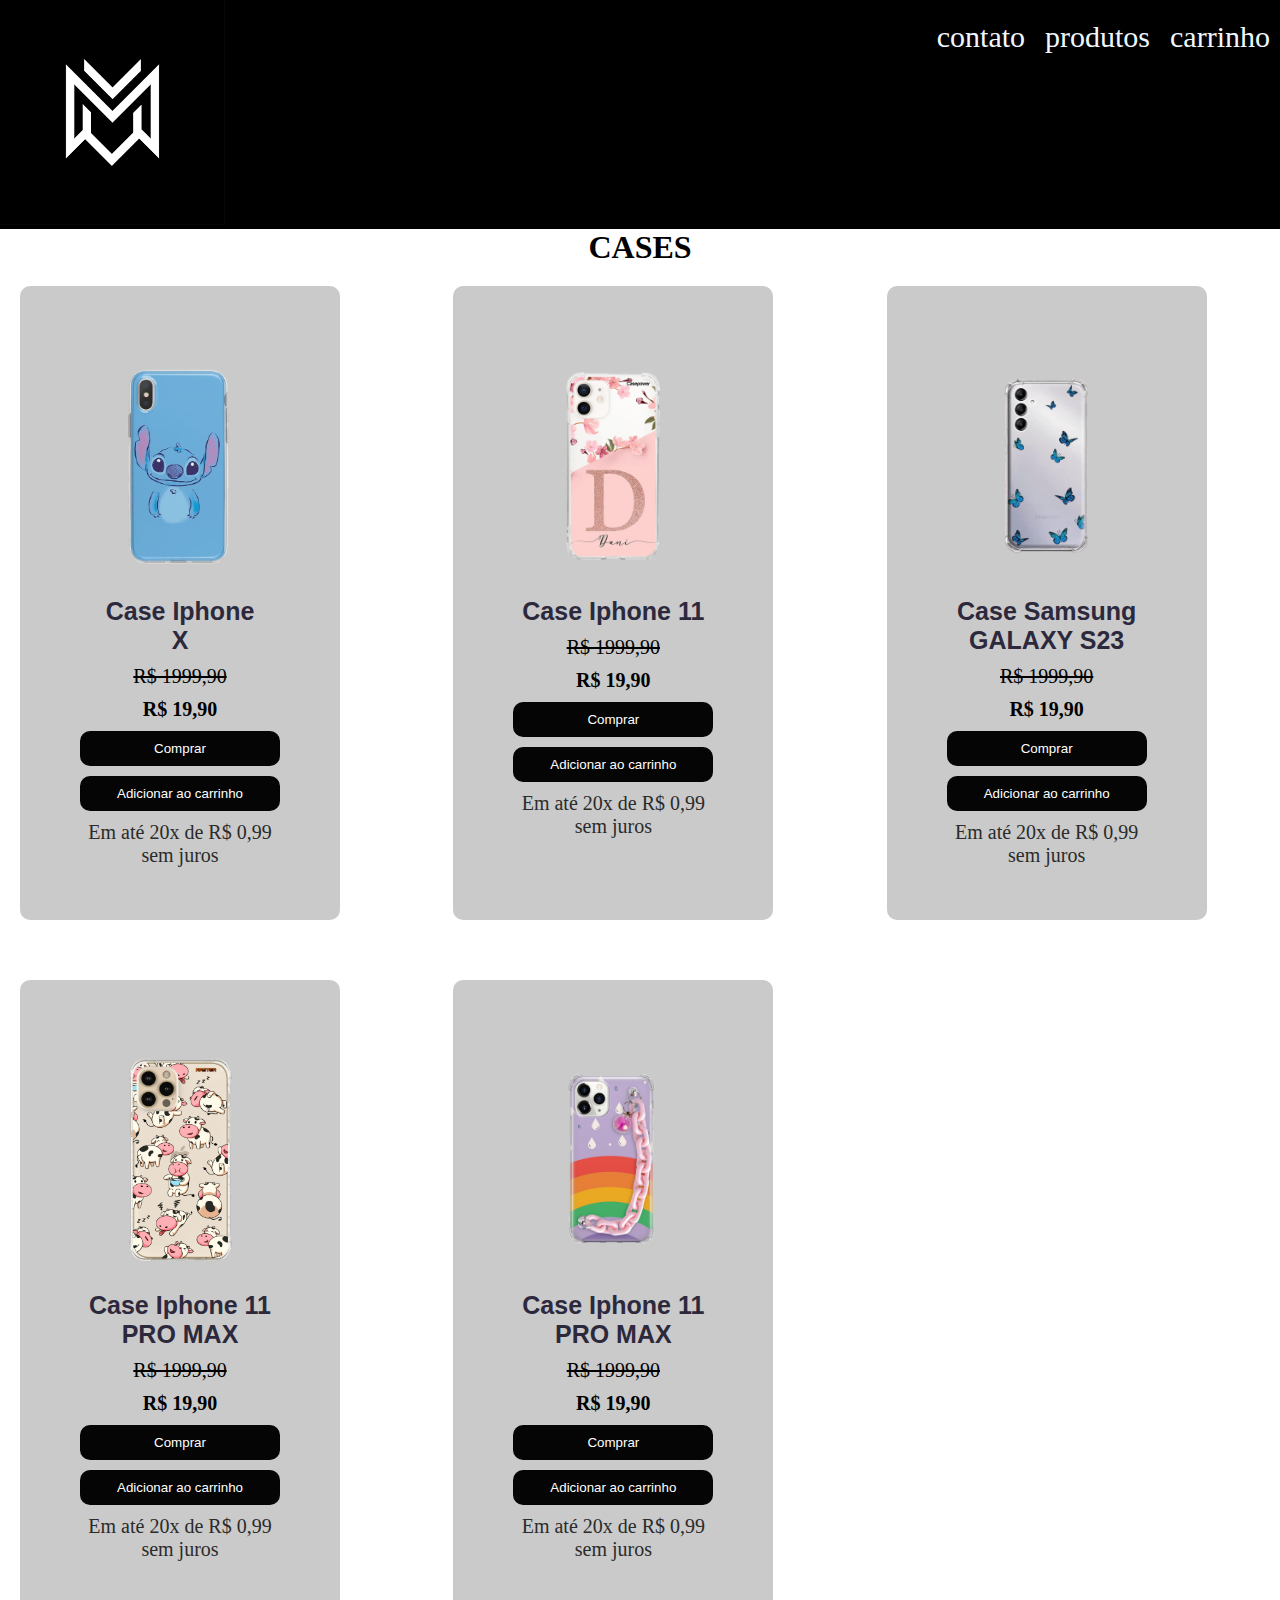
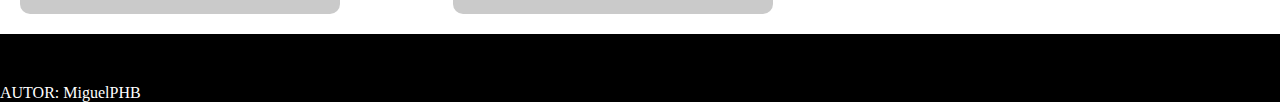
==== commit be99b573: "adicionei novas pastas e organizei os arquivos" ====
--- a/index.html
+++ b/index.html
@@ -3,17 +3,17 @@
 <head>
     <meta charset="UTF-8">
     <meta name="viewport" content="width=device-width, initial-scale=1.0">
-    <link rel="stylesheet" href="estilo.css">
+    <link rel="stylesheet" href="css/estilo.css">
     <title>sem rumo</title>
 </head>
 <body>
    <header class="cabecalho">
     <nav class="navegacao">
         <div class="bloco">
-    <a href="index.html"><img src="logo.png" alt="logo da loja"></a>
+    <a href="index.html"><img src="imagens/logo.png" alt="logo da loja"></a>
         </div>
     <ul class="menu">
-        <li ><a href="contato.html">contato</li></a>
+        <li><a href="contato.html">contato</li></a>
         <li><a href="produtos.html">produtos</li></a>
         <li><a href="carrinho.html">carrinho</li></a>
     </ul>
@@ -25,8 +25,8 @@
        
     <div class="grid-container">
         <div class="produto">
-            <img src="capa01.png" alt="case iphone X">
-            <h1>Case Iphone X</h1>
+            <img src="imagens/capa01.png" alt="case iphone X">
+            <h1>Case Iphone <br>X</h1>
             <p class="corte"><s>R$ 1999,90</s></p>
             <p><strong>R$ 19,90</strong></p> 
             <a href="celular01.html"><button class="botao">Comprar</button></a>   
@@ -35,9 +35,9 @@
         </div>   
 
         <div class="produto">
-            <img src="capa02.png" alt="case iphone 11">
+            <img src="imagens/capa02.png" alt="case iphone 11">
             <h1>Case Iphone 11</h1>
-            <p class="corte"><s>$ 1999,90</s></p>
+            <p class="corte"><s>R$ 1999,90</s></p>
             <p><strong>R$ 19,90</strong></p>
             <button class="botao">Comprar</button> 
             <button class="botao">Adicionar ao carrinho</button>  
@@ -45,31 +45,31 @@
         </div>   
 
         <div class="produto">
-            <img src="capa03.png" alt="case samsung galaxy s23">
+            <img src="imagens/capa03.png" alt="case samsung galaxy s23">
             <h1>Case Samsung GALAXY S23</h1> 
             <p class="corte"><s>R$ 1999,90</s></p>
             <p><strong>R$ 19,90</strong></p>
-            <button class="botao">COMPRAR</button>
+            <button class="botao">Comprar</button>
             <button class="botao">Adicionar ao carrinho</button>   
             <p class="cartao">Em até 20x de R$ 0,99 sem juros</p>  
         </div>   
 
         <div class="produto">
-            <img src="capa04.png" alt="case iphone 11 pro max"> 
+            <img src="imagens/capa04.png" alt="case iphone 11 pro max"> 
             <h1>Case Iphone 11 PRO MAX</h1>  
             <p class="corte"><s>R$ 1999,90</s></p>
             <p><strong>R$ 19,90</strong></p> 
-            <button class="botao">COMPRAR</button>
+            <button class="botao">Comprar</button>
             <button class="botao">Adicionar ao carrinho</button>   
             <p class="cartao">Em até 20x de R$ 0,99 sem juros</p>  
         </div>
 
         <div class="produto">
-            <img src="capa05.png" alt="case iphone 11 pro max">
+            <img src="imagens/capa05.png" alt="case iphone 11 pro max">
             <h1>Case Iphone 11 PRO MAX</h1>
             <p class="corte"><s>R$ 1999,90</s></p>
             <p><strong>R$ 19,90</strong></p>
-            <button class="botao">COMPRAR</button>  
+            <button class="botao">Comprar</button>  
             <button class="botao">Adicionar ao carrinho</button> 
             <p class="cartao">Em até 20x de R$ 0,99 sem juros</p>   
         </div>
--- a/css/estilo.css
+++ b/css/estilo.css
@@ -0,0 +1,135 @@
+*{
+    box-sizing: border-box;
+    margin: 0;
+}
+body{
+    background-color: rgb(255, 255, 255);
+}
+/* MOD - BLOCO */
+.bloco{
+    text-align: center;
+}
+/* MOD - CABEÇALHO*/
+.cabecalho{
+    background-color: rgb(0, 0, 0);
+}
+/* MOD - NAVEGAÇÃO*/
+.navegacao{
+    margin-right: auto;
+    display: flex;
+}
+/* MOD - LISTA*/
+ul{
+    list-style: none;
+    margin-left: auto;
+    font-size: 30px;
+    display: flex;
+    margin-top: 20px;
+}
+ul a{
+    text-decoration: none;
+    color: aliceblue;
+    margin: 10px;
+
+}
+ul a:hover{
+    background-color: #91919127;
+    border-radius: 5px;
+    padding: 10px;
+}
+/* MOD - TITULO*/
+.titulo{
+    text-align: center;
+}
+/* MOD - MENU*/
+
+/* MOD - MAIN*/
+
+/* MOD - GRADE*/
+.grid-container{
+    display: grid;
+    gap: 20px;
+    grid-template-columns: repeat(auto-fill, minmax(320px,1fr));
+}
+
+/* MOD - PRODUTOS*/
+.produto{
+    padding: 53px;
+    background-color: #cacaca;
+    margin-left: auto;
+    margin-right: auto;
+    width: 320px;
+    margin: 20px;
+    border-radius: 10px;   
+    font-family: Arial, Verdana, Helvética;
+    text-align: center;
+}
+.produto:hover{
+    border-color: rgb(87, 87, 87);
+    border-style:solid;
+}
+.produto a{
+    text-decoration: none;
+}
+.produto h1{
+    font-size: 25px;
+    font-family:Verdana, Geneva, Tahoma, sans-serif;
+    color: #2d293d;
+}
+/*'Trebuchet MS'*/
+.produto p{
+    font-family: futura; 
+    font-size: 20px;
+    margin-top: 10px;
+}
+.corte{
+    border-radius: 10px;
+}
+.produto img{
+    width: 100%;
+    margin:20px;
+    margin-left: auto;
+    margin-right: auto;
+}
+.cartao{
+    color: rgb(43, 43, 43);
+    font-size: 5px;
+}
+/* MOD - VERMAIS*/
+/*.vm{
+text-align: center;
+background-color: rgb(255, 255, 255);
+color: rgb(0, 0, 0);
+border-radius: 10px;
+font-size: 20px;
+font-family: 'Times New Roman', Times, serif;
+margin-left: auto;
+margin-right: auto;
+width: 150px;
+margin-bottom: 10px;
+border-style: solid;
+}
+.vm :hover{
+    background-color: rgb(54, 54, 54);
+}*/
+/* MOD - BOTÃO*/
+.botao{
+    background-color: rgb(5, 5, 5);
+    border-radius: 10px;
+    color:white;
+    margin-left: auto;
+    margin-right: auto;
+    width: 200px;
+    margin-top: 10px;
+    padding: 10px;
+    border: 0;
+}
+.botao:hover{
+    background-color: rgb(68, 68, 68);
+}
+/* MOD - RODAPE*/
+.rodape{
+    background-color: black;
+    color: white;
+    padding-top: 50px;
+}
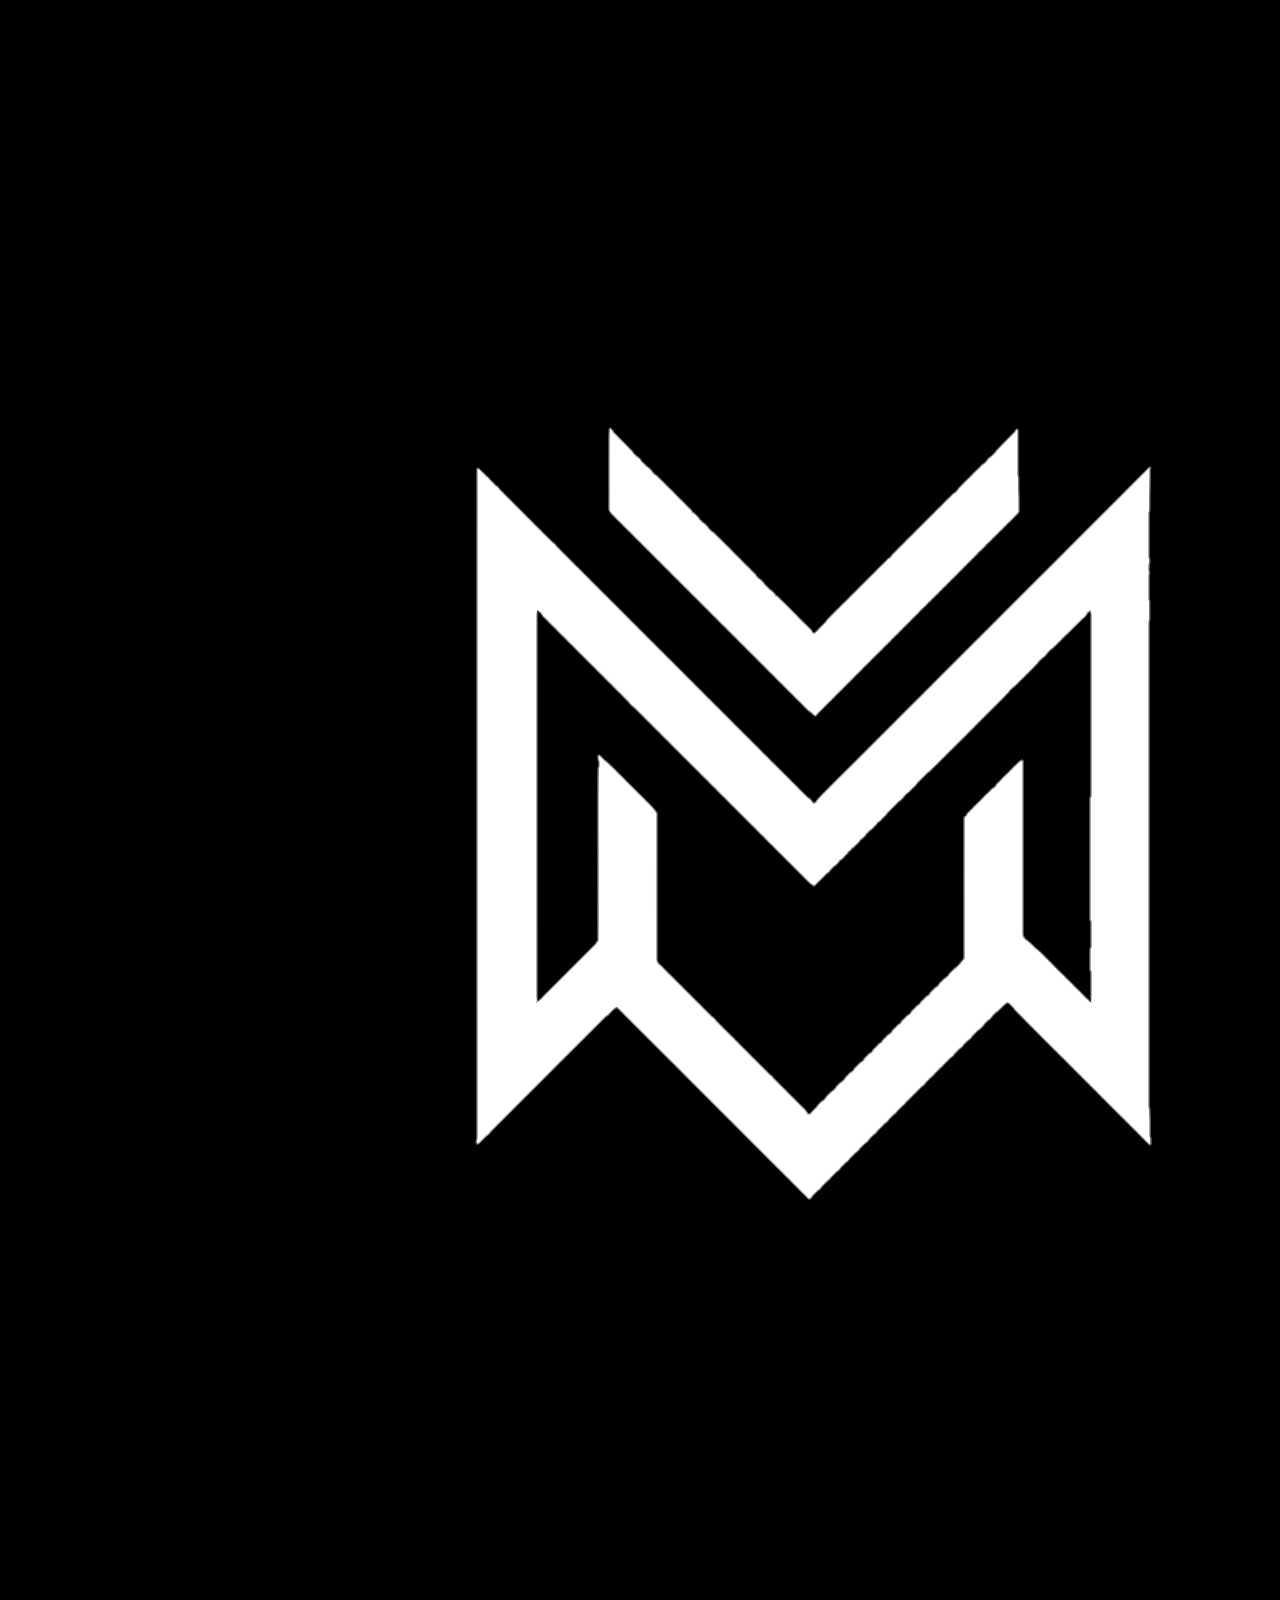
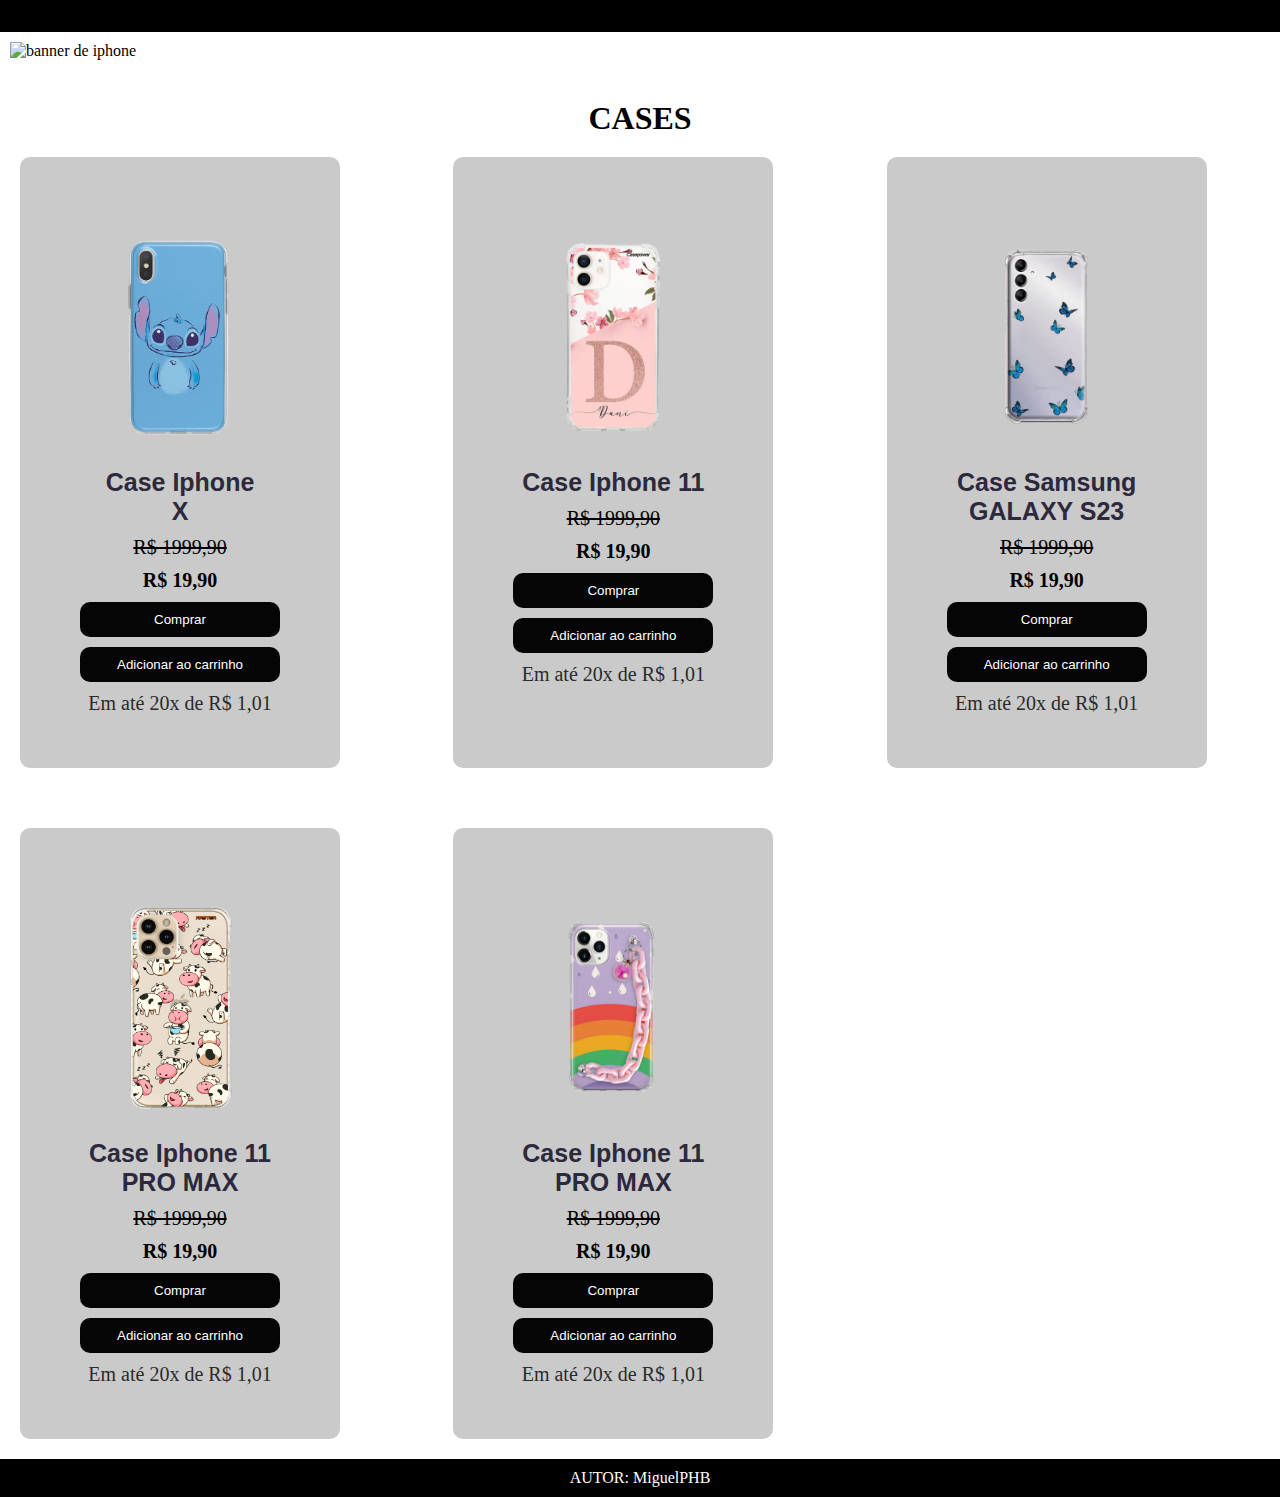
==== commit 8a6703a9: "novas imagens e atualização de dimensao de tamanho" ====
--- a/index.html
+++ b/index.html
@@ -10,7 +10,7 @@
    <header class="cabecalho">
     <nav class="navegacao">
         <div class="bloco">
-    <a href="index.html"><img src="imagens/logo.png" alt="logo da loja"></a>
+    <a href="index.html" ><img class="logo" src="imagens/logo.png" alt="logo da loja"></a>
         </div>
     <ul class="menu">
         <li><a href="contato.html">contato</li></a>
@@ -20,6 +20,7 @@
 </nav>
 </header>
 <main>
+    <img class="banner" src="imagens/banner.jpg" alt="banner de iphone" >
     
     <h1 class="titulo">CASES</h1>
        
@@ -31,7 +32,7 @@
             <p><strong>R$ 19,90</strong></p> 
             <a href="celular01.html"><button class="botao">Comprar</button></a>   
             <button class="botao">Adicionar ao carrinho</button>
-            <p class="cartao">Em até 20x de R$ 0,99 sem juros</p>      
+            <p class="cartao">Em até 20x de R$ 1,01</p>      
         </div>   
 
         <div class="produto">
@@ -41,7 +42,7 @@
             <p><strong>R$ 19,90</strong></p>
             <button class="botao">Comprar</button> 
             <button class="botao">Adicionar ao carrinho</button>  
-            <p class="cartao">Em até 20x de R$ 0,99 sem juros</p> 
+            <p class="cartao">Em até 20x de R$ 1,01</p> 
         </div>   
 
         <div class="produto">
@@ -51,7 +52,7 @@
             <p><strong>R$ 19,90</strong></p>
             <button class="botao">Comprar</button>
             <button class="botao">Adicionar ao carrinho</button>   
-            <p class="cartao">Em até 20x de R$ 0,99 sem juros</p>  
+            <p class="cartao">Em até 20x de R$ 1,01</p>  
         </div>   
 
         <div class="produto">
@@ -61,7 +62,7 @@
             <p><strong>R$ 19,90</strong></p> 
             <button class="botao">Comprar</button>
             <button class="botao">Adicionar ao carrinho</button>   
-            <p class="cartao">Em até 20x de R$ 0,99 sem juros</p>  
+            <p class="cartao">Em até 20x de R$ 1,01</p>  
         </div>
 
         <div class="produto">
@@ -71,7 +72,7 @@
             <p><strong>R$ 19,90</strong></p>
             <button class="botao">Comprar</button>  
             <button class="botao">Adicionar ao carrinho</button> 
-            <p class="cartao">Em até 20x de R$ 0,99 sem juros</p>   
+            <p class="cartao">Em até 20x de R$ 1,01</p>   
         </div>
 
 
--- a/css/estilo.css
+++ b/css/estilo.css
@@ -17,6 +17,13 @@
 .navegacao{
     margin-right: auto;
     display: flex;
+}
+.logo{
+    
+}
+/* MOD - LOGO*/
+.logo a{
+    width: 30px;
 }
 /* MOD - LISTA*/
 ul{
@@ -45,6 +52,16 @@
 
 /* MOD - MAIN*/
 
+/* MOD - BANNER*/
+.banner{
+    display: flex;
+    margin-left: auto;
+    margin-right: auto;
+    padding: 10px;
+    margin-bottom: 30px;
+    max-width: 100%;
+}
+
 /* MOD - GRADE*/
 .grid-container{
     display: grid;
@@ -65,8 +82,8 @@
     text-align: center;
 }
 .produto:hover{
-    border-color: rgb(87, 87, 87);
-    border-style:solid;
+    border-color: rgb(87, 87, 87) rgb(2, 69, 255) rgb(78, 163, 12) rgb(141, 16, 16);
+    border-style:solid ;
 }
 .produto a{
     text-decoration: none;
@@ -131,5 +148,50 @@
 .rodape{
     background-color: black;
     color: white;
-    padding-top: 50px;
+    padding: 10px;
+    text-align: center;
+
 }
+
+
+
+/* MOD - ROTULO : CONTATO*/
+.rotulo{
+    display: block;
+    margin: 20px;
+    height: 30px;
+}
+/* MOD - CAMPO : CONTATO*/
+.campo{
+    display: block;
+    width: 100%;
+    height: 30px;
+    font-size: 16px;
+    padding-left: 10px;
+    border: none;
+    background-color: rgb(102, 102, 102);
+}
+.campo:focus{
+    background-color: #383636;
+    outline: none;
+}
+/* MOD - TEXTAREA E O CAMPO */
+textarea.campo{
+    height: 30px;
+}
+/* MOD - CONTATO*/
+.contato{
+    background-color: #b6b6b6;
+    padding: 22px;
+    width: 555px;
+    margin-left: auto;
+    margin-right: auto;
+    margin-top: 15px;
+    margin-bottom: 15px;
+    border-radius: 6px;
+    padding-top: 1px;
+    height: 265px;
+}
+
+
+
